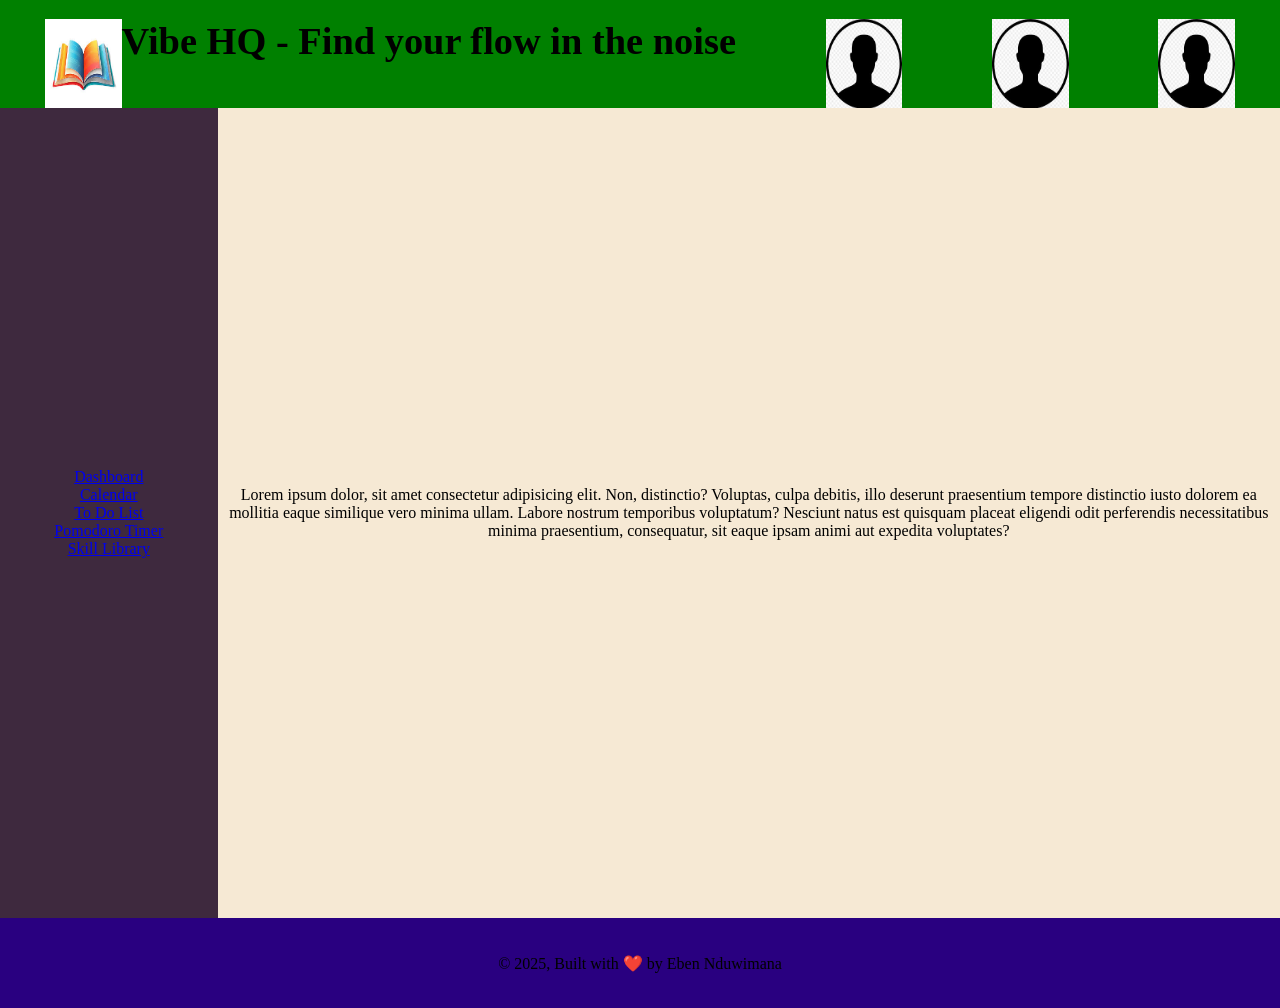
==== index.html @ deed766e "Initialize page layout" ====
<!DOCTYPE html>
<html lang="en">
<head>
    <meta charset="UTF-8">
    <meta name="viewport" content="width=device-width, initial-scale=1.0">
    <title>HQ</title>
    <link rel="stylesheet" href="style.css">
    <script src="script.js"></script>
</head>
<body>
    
    <div class="container">
            <nav> 
            <ul class="navbar">
                <div class="logo-container">
                    <li class="navbar-item"><img src="assets\download (1).jpg" class="nav-img"></li>
                    <li class="logo navbar-item">Vibe HQ - Find your flow in the noise</li>
                </div>
                
                <li class="navbar-item"><img src="assets\download.jpg" class="nav-img notification-img"alt=""></li>
                <li class="navbar-item"> <img src="assets\download.jpg" class="nav-img settings-img" alt=""></li>
                <li class="navbar-item"><img src="assets\download.jpg" class="nav-img profile-img" alt=""></li>
            </ul>
        </nav>
        
        <div class="sidebar">
            <ul class="sidebar-list">
                
                <li class="sidebar-item"><a href="sidebar-link">Dashboard</a></li>
                <li class="sidebar-item"><a href="sidebar-link">Calendar</a></li>
                <li class="sidebar-item"><a href="sidebar-link">To Do List</a></li>
                <li class="sidebar-item"><a href="sidebar-link">Pomodoro Timer</a></li>
                <li class="sidebar-item"><a href="sidebar-link">Skill Library</a></li>
            </ul>
        </div>
        <div class="main-content">
            
            <p>Lorem ipsum dolor, sit amet consectetur adipisicing elit. Non, distinctio? Voluptas, culpa debitis, illo deserunt praesentium tempore distinctio iusto dolorem ea mollitia eaque similique vero minima ullam. Labore nostrum temporibus voluptatum? Nesciunt natus est quisquam placeat eligendi odit perferendis necessitatibus minima praesentium, consequatur, sit eaque ipsam animi aut expedita voluptates?</p>
        </div>
        
        <footer class="footer">
            <p id="footer-text">© 2025, Built with ❤️ by Eben Nduwimana</p>
            
            
            <a href="https://www.linkedin.com/in/eben-nduwimana/">
                <img src="assets\hd-linkedin-square-black-icon-transparent-background-7017516949739946gsykkwdmd (1).png" id="linkedn-icon" class="contact-badge"  alt="">
            </a>
            <a href="https://github.com/xscape24">
                <img src="assets\icons8-github-30.png" id="github-icon" class="contact-badge" alt="">
            </a>
            
            <a href="https://github.com/xscape24">
                <img src="assets\images.png" id="twitter-icon" class="contacft-badge" alt="">
            </a>
        </footer>
    </div>
---- style.css ----
*{
    margin:0;
    padding:0;
    box-sizing: border-box;
}

body{
    background-color: #f6e9d4;
    
}

.navbar,.sidebar,.main-content,.footer{
    display: flex;
    justify-content: center;
    align-items: center;
    text-align: center;
}
.container{
   
    display: grid;
    grid-template-columns: 17vw 83vw;
    grid-template-rows:12vh 90vh 10vh;
    grid-auto-rows:30vh;
    grid-template-areas:
    "navbar navbar"
    "sidebar main-content"
    "footer footer"
    ;
}
/*Navbar Section*/

.navbar{
    display: flex;
    flex-direction: row;
    justify-content: space-around;
    list-style-type:none;
    background-color: green;
    grid-area:navbar;
    height:15vh;
    width:100vw;
}


.navbar-item{
    font-size:2vw;
    
}
.logo-container{
    display: flex;
    flex-direction: row;
}
.logo{
    font-size:3vw;
    font-weight:bold;
}

.nav-img{
height:10vh;
width:6vw;
}


.notification-img{

}

.profile-img{

}
.settings-img{
    
}



/*Body Section*/
.sidebar{
    background-color: rgb(62, 41, 62);
    grid-area:sidebar;
    
}

.sidebar-list{
display: flex;
flex-direction: column;
list-style-type: none;
justify-content: space-between;
}

.sidebar-item{

 text-decoration-line: none;
    color:black;
}

.sidebar-link{
    text-decoration-line: none;
    color:black;
}
.main-content{
    background-color: #f6e9d4;
    grid-area:main-content;
}


/*Footer Section*/
.footer{
    background-color: rgb(41, 0, 128);
    grid-area:footer;
}

.footer-text{
    font-size:2vw;
}

.contact-badge{
    

}
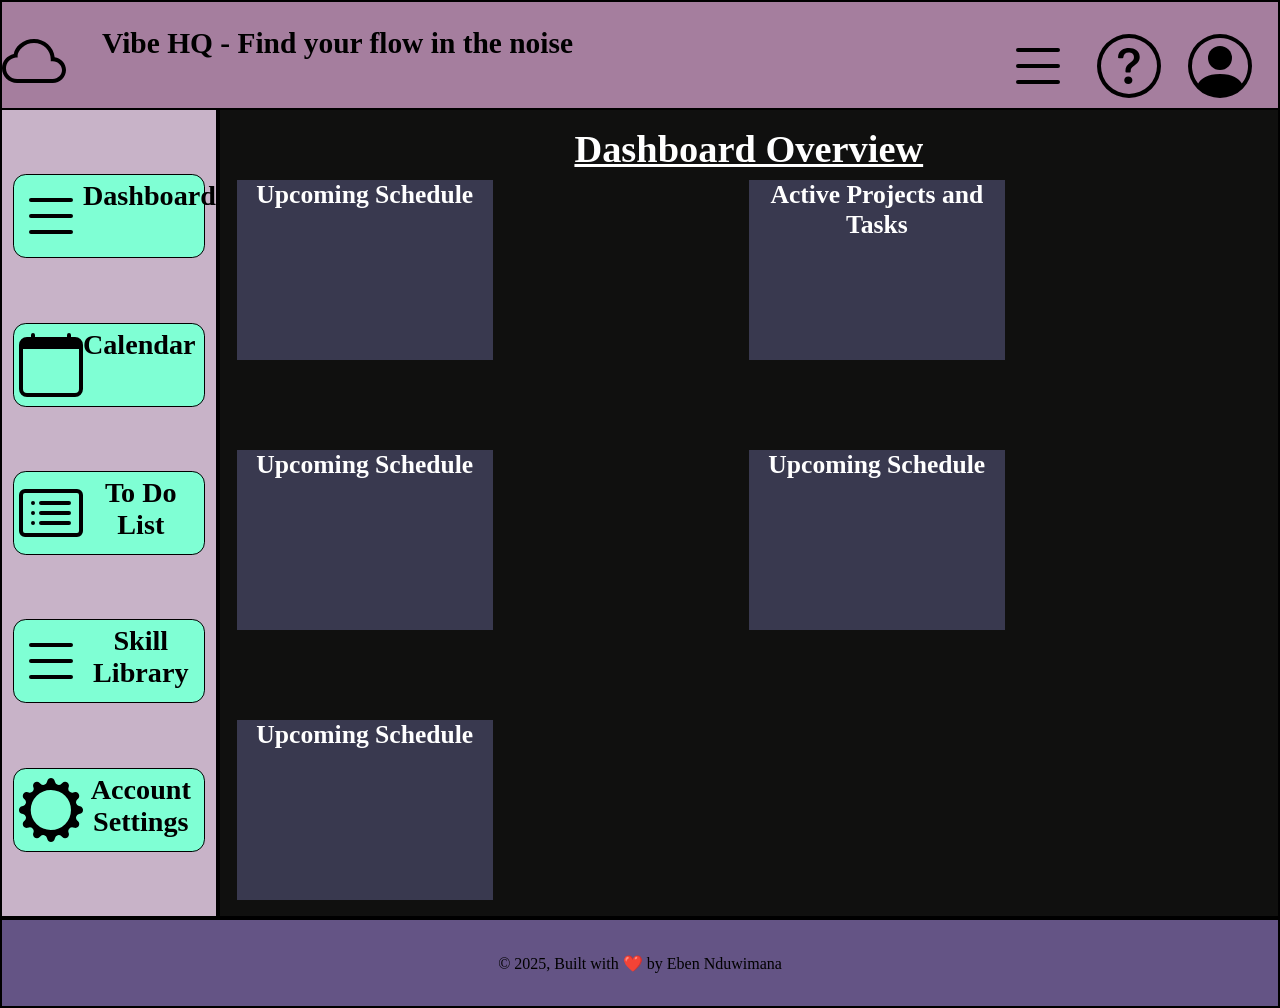
==== commit b7464734: "Update UI on dashboard and about page" ====
--- a/index.html
+++ b/index.html
@@ -3,55 +3,110 @@
 <head>
     <meta charset="UTF-8">
     <meta name="viewport" content="width=device-width, initial-scale=1.0">
-    <title>HQ</title>
+    <title>VibeHQ - Find your flow</title>
     <link rel="stylesheet" href="style.css">
     <script src="script.js"></script>
 </head>
 <body>
     
     <div class="container">
-            <nav> 
-            <ul class="navbar">
-                <div class="logo-container">
-                    <li class="navbar-item"><img src="assets\download (1).jpg" class="nav-img"></li>
-                    <li class="logo navbar-item">Vibe HQ - Find your flow in the noise</li>
+        <nav class="navbar"> 
+            
+            <div class="logo-container">
+                <img src="assets\cloud.svg" class="nav-img logo">
+                <p class="logo-text">Vibe HQ - Find your flow in the noise</li>
                 </div>
                 
-                <li class="navbar-item"><img src="assets\download.jpg" class="nav-img notification-img"alt=""></li>
-                <li class="navbar-item"> <img src="assets\download.jpg" class="nav-img settings-img" alt=""></li>
-                <li class="navbar-item"><img src="assets\download.jpg" class="nav-img profile-img" alt=""></li>
-            </ul>
-        </nav>
-        
-        <div class="sidebar">
-            <ul class="sidebar-list">
+                <div class="logo-2-container">
+                    <img src="assets\profile-list.svg" class="nav-img notification-img"alt=""></li>
+                    <a href="about.html"><img src="assets\question-circle.svg" class="nav-img question-img"alt=""></li></a>
+                    <img src="assets\person-circle.svg" class="nav-img profile-img" alt=""></li>
+                    
+                </div>
                 
-                <li class="sidebar-item"><a href="sidebar-link">Dashboard</a></li>
-                <li class="sidebar-item"><a href="sidebar-link">Calendar</a></li>
-                <li class="sidebar-item"><a href="sidebar-link">To Do List</a></li>
-                <li class="sidebar-item"><a href="sidebar-link">Pomodoro Timer</a></li>
-                <li class="sidebar-item"><a href="sidebar-link">Skill Library</a></li>
-            </ul>
+            </nav>
+            
+            <div class="sidebar">
+                <a href="" class="sidebar-link">   <img src="assets\profile-list.svg" class="nav-img"> Dashboard</a>
+                <a href="" class="sidebar-link">   <img src="assets\calendar.svg" class="nav-img">Calendar</a>
+                <a href="" class="sidebar-link">   <img src="assets\card-list.svg" class="nav-img">To Do List</a>
+                <a href="" class="sidebar-link">   <img src="assets\profile-list.svg" class="nav-img">Skill Library</a>
+                <a href="" class="sidebar-link">   <img src="assets\gear-wide.svg" class="nav-img">Account Settings</a>
+                
+            </div>
+            <div class="main-content">
+
+                <h1 class="main-content-header">Dashboard Overview</h1>
+            
+         <div class="main-content-container">
+  <div class="card card-1">
+            <h2 class="card-header">Upcoming Schedule        </h2>
+         </div>
+         <div class="card  card-2">
+  <h2 class="card-header">Active Projects and Tasks        </h2>
+         </div>
+         <div class="card card-3">
+  <h2 class="card-header">Upcoming Schedule        </h2>
+         </div>
+         <div class="card card-4">
+  <h2 class="card-header">Upcoming Schedule        </h2>
+         </div>
+         <div class="card card-5">
+  <h2 class="card-header">Upcoming Schedule        </h2>
+         </div>
+         
+         </div>
+       
+         
+         
+         
+         
+         
+         
+         
+         
+         
+         
+         
+         
+         
+         
+         
+         
+         
+         
+         
+         
+         
+         
+         
+         
+         
+         
+         
+         
+         
+         
+         
+         
+         
+         
+            </div>
+            
+            <footer class="footer">
+                <p id="footer-text">© 2025, Built with ❤️ by Eben Nduwimana</p>
+                
+                
+                <a href="https://www.linkedin.com/in/eben-nduwimana/">
+                    <img src="assets\hd-linkedin-square-black-icon-transparent-background-7017516949739946gsykkwdmd (1).png" id="linkedn-icon" class="contact-badge"  alt="">
+                </a>
+                <a href="https://github.com/xscape24">
+                    <img src="assets\icons8-github-30.png" id="github-icon" class="contact-badge" alt="">
+                </a>
+                
+                <a href="https://github.com/xscape24">
+                    <img src="assets\images.png" id="twitter-icon" class="contacft-badge" alt="">
+                </a>
+            </footer>
         </div>
-        <div class="main-content">
-            
-            <p>Lorem ipsum dolor, sit amet consectetur adipisicing elit. Non, distinctio? Voluptas, culpa debitis, illo deserunt praesentium tempore distinctio iusto dolorem ea mollitia eaque similique vero minima ullam. Labore nostrum temporibus voluptatum? Nesciunt natus est quisquam placeat eligendi odit perferendis necessitatibus minima praesentium, consequatur, sit eaque ipsam animi aut expedita voluptates?</p>
-        </div>
-        
-        <footer class="footer">
-            <p id="footer-text">© 2025, Built with ❤️ by Eben Nduwimana</p>
-            
-            
-            <a href="https://www.linkedin.com/in/eben-nduwimana/">
-                <img src="assets\hd-linkedin-square-black-icon-transparent-background-7017516949739946gsykkwdmd (1).png" id="linkedn-icon" class="contact-badge"  alt="">
-            </a>
-            <a href="https://github.com/xscape24">
-                <img src="assets\icons8-github-30.png" id="github-icon" class="contact-badge" alt="">
-            </a>
-            
-            <a href="https://github.com/xscape24">
-                <img src="assets\images.png" id="twitter-icon" class="contacft-badge" alt="">
-            </a>
-        </footer>
-    </div>
-    +        
--- a/style.css
+++ b/style.css
@@ -15,6 +15,8 @@
     justify-content: center;
     align-items: center;
     text-align: center;
+    
+    border:0.2vw solid black;
 }
 .container{
    
@@ -33,31 +35,46 @@
 .navbar{
     display: flex;
     flex-direction: row;
-    justify-content: space-around;
+    justify-content: space-between;
+    align-items: center;
+    margin:auto;
     list-style-type:none;
-    background-color: green;
+    background-color: rgb(165, 126, 158);
     grid-area:navbar;
     height:15vh;
     width:100vw;
 }
 
+/*Nav (Left Side)*/
 
-.navbar-item{
-    font-size:2vw;
-    
-}
 .logo-container{
     display: flex;
     flex-direction: row;
+    gap:4vh;
 }
+
 .logo{
-    font-size:3vw;
+    margin-bottom:1vh;
+}
+.logo-text{
+    font-size:2.3vw;
     font-weight:bold;
 }
 
+
+
+/*Nav (Right Side)*/
+
+.logo-2-container{
+    display: flex;
+    flex-direction: row;
+    gap:3vh;
+    margin-right:2vw;
+}
+
 .nav-img{
-height:10vh;
-width:6vw;
+height:8vh;
+width:5vw;
 }
 
 
@@ -74,39 +91,73 @@
 
 
 
+
 /*Body Section*/
+
+/*Sidebar*/
 .sidebar{
-    background-color: rgb(62, 41, 62);
+    background-color: rgb(200, 179, 200);
     grid-area:sidebar;
-    
-}
-
-.sidebar-list{
-display: flex;
-flex-direction: column;
-list-style-type: none;
-justify-content: space-between;
-}
-
-.sidebar-item{
-
- text-decoration-line: none;
-    color:black;
-}
-
-.sidebar-link{
-    text-decoration-line: none;
-    color:black;
-}
-.main-content{
-    background-color: #f6e9d4;
-    grid-area:main-content;
+    display: flex;
+    flex-direction: column;
+    justify-content: space-evenly;
 }
 
 
+.sidebar-link{
+display: flex;
+flex-direction: row;
+ text-decoration-line: none;
+    color:black;
+    font-size:2.2vw;
+    font-weight:bold;
+    background-color: aquamarine;
+    padding:0.4vw;
+    border-radius:1vw;
+    border:0.1vw solid black;
+    width:15vw;
+
+}
+/*Sidebar Ends*/
+
+/*Main Content Section*/
+
+.main-content{
+    background-color: #10100f;
+    grid-area:main-content;
+   display: flex;
+   flex-direction: column;;
+
+}
+
+.main-content-header{
+    margin-bottom:1vh;
+font-size:3vw;
+text-decoration-line: underline;
+color:white;
+}
+
+.main-content-container{
+ display: grid;
+    grid-template-columns:40vw 40vw;;
+    grid-template-rows:30vh 30vh;
+    color:white;
+}
+.card{
+    height:20vh;
+    width:20vw;
+    background-color: rgb(68, 68, 96,0.8);
+}
+.card-header{
+    font-size:2vw;
+    color:white;
+
+}
+/*Main Content Section Ends*/
+
 /*Footer Section*/
 .footer{
-    background-color: rgb(41, 0, 128);
+    background-color: rgb(100, 84, 133);
     grid-area:footer;
 }
 
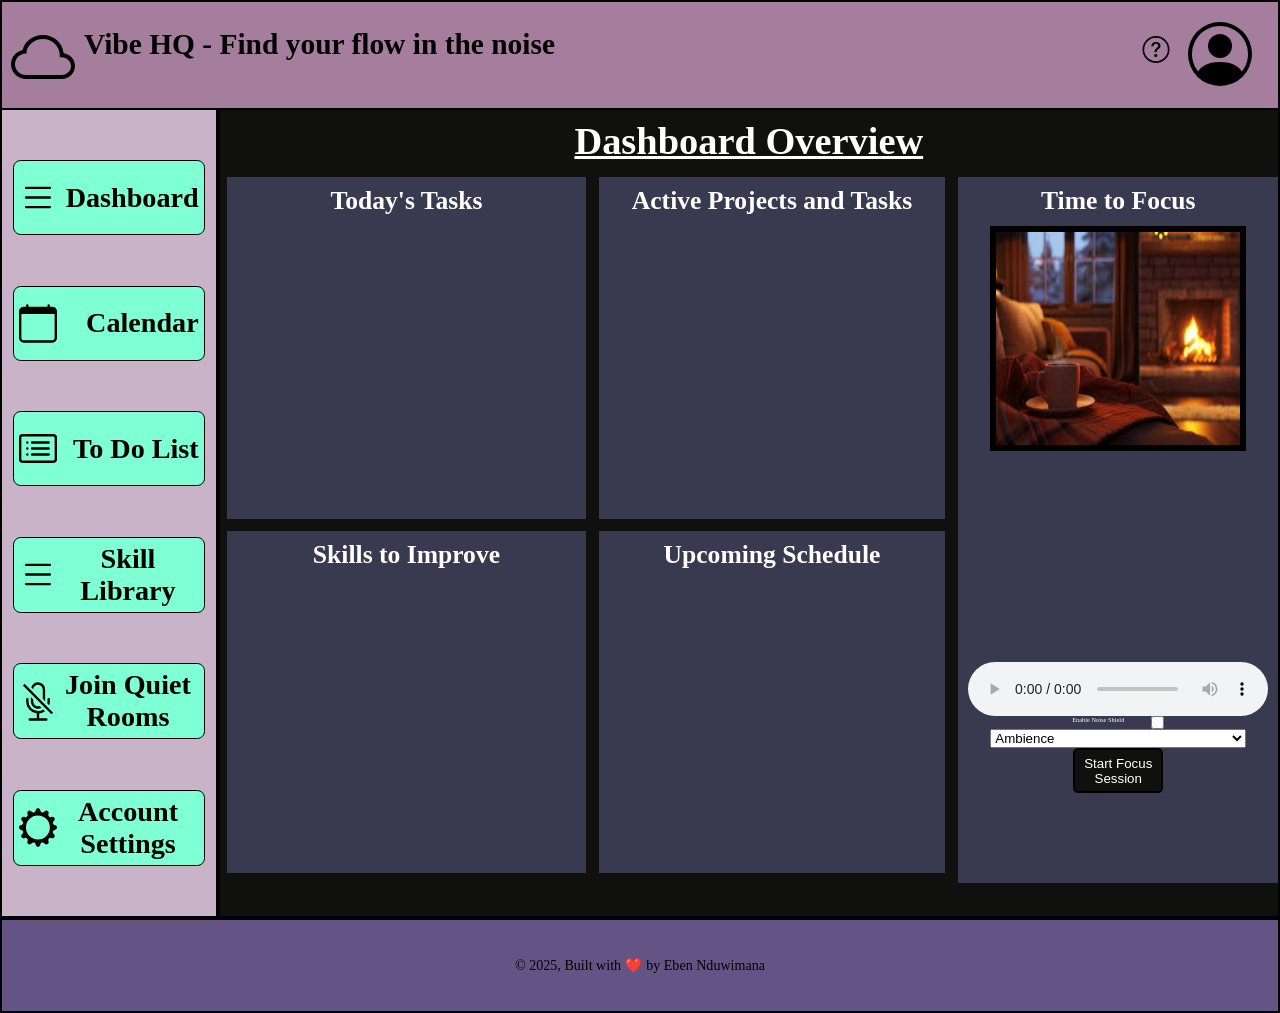
==== commit ced725e1: "Update colors and typography" ====
--- a/index.html
+++ b/index.html
@@ -18,7 +18,9 @@
                 </div>
                 
                 <div class="logo-2-container">
-                    <img src="assets\profile-list.svg" class="nav-img notification-img"alt=""></li>
+                    
+
+                 
                     <a href="about.html"><img src="assets\question-circle.svg" class="nav-img question-img"alt=""></li></a>
                     <img src="assets\person-circle.svg" class="nav-img profile-img" alt=""></li>
                     
@@ -27,11 +29,13 @@
             </nav>
             
             <div class="sidebar">
-                <a href="" class="sidebar-link">   <img src="assets\profile-list.svg" class="nav-img"> Dashboard</a>
-                <a href="" class="sidebar-link">   <img src="assets\calendar.svg" class="nav-img">Calendar</a>
-                <a href="" class="sidebar-link">   <img src="assets\card-list.svg" class="nav-img">To Do List</a>
-                <a href="" class="sidebar-link">   <img src="assets\profile-list.svg" class="nav-img">Skill Library</a>
-                <a href="" class="sidebar-link">   <img src="assets\gear-wide.svg" class="nav-img">Account Settings</a>
+                <a href="" class="sidebar-link">   <img src="assets\profile-list.svg" class="sidebar-img"> Dashboard</a>
+                <a href="" class="sidebar-link">   <img src="assets\calendar.svg" class="sidebar-img">Calendar</a>
+                <a href="" class="sidebar-link">   <img src="assets\card-list.svg" class="sidebar-img">To Do List</a>
+                <a href="" class="sidebar-link">   <img src="assets\profile-list.svg" class="sidebar-img">Skill Library</a>
+               
+                <a href="" class="sidebar-link">   <img src="assets\mic-mute.svg" class="sidebar-img">Join Quiet Rooms</a>
+                 <a href="" class="sidebar-link">   <img src="assets\gear-wide.svg" class="sidebar-img">Account Settings</a>
                 
             </div>
             <div class="main-content">
@@ -40,19 +44,40 @@
             
          <div class="main-content-container">
   <div class="card card-1">
-            <h2 class="card-header">Upcoming Schedule        </h2>
+            <h2 class="card-header">Today's Tasks      </h2>
          </div>
          <div class="card  card-2">
   <h2 class="card-header">Active Projects and Tasks        </h2>
          </div>
          <div class="card card-3">
-  <h2 class="card-header">Upcoming Schedule        </h2>
+  <h2 class="card-header">Skills to Improve       </h2>
          </div>
          <div class="card card-4">
   <h2 class="card-header">Upcoming Schedule        </h2>
          </div>
          <div class="card card-5">
-  <h2 class="card-header">Upcoming Schedule        </h2>
+  <h2 class="card-header">Time to Focus        </h2>
+  <p>
+
+    <div class="screen-container">
+<img src="assets\images (1).jpg" class="sound-img" alt="">
+    </div>
+    <audio controls autoplay src="">
+<source src="assets\Quantum Jazz - Passing Fields.mp3" type="audio.mp3">
+    </audio>
+    <div class="noise-shield-container">
+      
+        <p class="noise-shield-text">Enable Noise Shield</p>
+          <input type="checkbox" name="noise-shield-input" id="">
+    </div>
+    <select name="" id="sound-dropdown">
+        <option value="ambience" class="sound-item">Ambience</option>
+        <option value="cloudy" class="sound-item">Cloudy</option>
+        <option value="fireplace"  class="sound-item">Fireplace</option>
+        <option value="forest" class="sound-item">Forest</option>
+    </select>
+    <button class="focus-session-btn">Start Focus Session</button>
+  </p>
          </div>
          
          </div>
@@ -94,7 +119,7 @@
             </div>
             
             <footer class="footer">
-                <p id="footer-text">© 2025, Built with ❤️ by Eben Nduwimana</p>
+                <p class="footer-text">© 2025, Built with ❤️ by Eben Nduwimana</p>
                 
                 
                 <a href="https://www.linkedin.com/in/eben-nduwimana/">
--- a/style.css
+++ b/style.css
@@ -13,16 +13,20 @@
 .navbar,.sidebar,.main-content,.footer{
     display: flex;
     justify-content: center;
-    align-items: center;
-    text-align: center;
+   
     
     border:0.2vw solid black;
 }
+.sidebar,.footer{
+     align-items: center;
+    text-align: center;
+}
+
 .container{
    
     display: grid;
     grid-template-columns: 17vw 83vw;
-    grid-template-rows:12vh 90vh 10vh;
+    grid-template-rows:12vh 90vh 10.5vh;
     grid-auto-rows:30vh;
     grid-template-areas:
     "navbar navbar"
@@ -37,6 +41,7 @@
     flex-direction: row;
     justify-content: space-between;
     align-items: center;
+    text-align: center;
     margin:auto;
     list-style-type:none;
     background-color: rgb(165, 126, 158);
@@ -50,15 +55,18 @@
 .logo-container{
     display: flex;
     flex-direction: row;
-    gap:4vh;
+    gap:1vh;
 }
 
 .logo{
-    margin-bottom:1vh;
+    margin-bottom:2vh;
+    margin-left:1vh;
+   
 }
 .logo-text{
     font-size:2.3vw;
     font-weight:bold;
+    margin-top:.6vh;
 }
 
 
@@ -68,7 +76,7 @@
 .logo-2-container{
     display: flex;
     flex-direction: row;
-    gap:3vh;
+
     margin-right:2vw;
 }
 
@@ -78,17 +86,17 @@
 }
 
 
-.notification-img{
-
-}
-
+
+
+.question-img{
+height:3vh;
+margin-top:2vh;
+}
 .profile-img{
-
-}
-.settings-img{
-    
-}
-
+    margin-bottom:3vh;
+}
+
+/*Navbar Section End*/
 
 
 
@@ -103,19 +111,24 @@
     justify-content: space-evenly;
 }
 
-
+.sidebar-img{
+    height:7vh;
+width:3vw;
+}
 .sidebar-link{
 display: flex;
 flex-direction: row;
+justify-content: space-between;
  text-decoration-line: none;
     color:black;
     font-size:2.2vw;
     font-weight:bold;
     background-color: aquamarine;
     padding:0.4vw;
-    border-radius:1vw;
+    border-radius:.6vw;
     border:0.1vw solid black;
     width:15vw;
+    align-items: center;
 
 }
 /*Sidebar Ends*/
@@ -126,32 +139,130 @@
     background-color: #10100f;
     grid-area:main-content;
    display: flex;
-   flex-direction: column;;
-
+   flex-direction: column;
+   justify-content: start;
 }
 
 .main-content-header{
-    margin-bottom:1vh;
+    margin-top:1vh;
+    margin-bottom:1.5vh;
 font-size:3vw;
+justify-content: center;
+text-align: center;
 text-decoration-line: underline;
 color:white;
 }
 
 .main-content-container{
+    padding-left: 0.6vw;
+    padding-right: 0.4vw;
  display: grid;
-    grid-template-columns:40vw 40vw;;
-    grid-template-rows:30vh 30vh;
+ grid-template-columns: 28vw 27vw 30vw;
+ grid-template-rows:38vh 38vh;
+grid-template-areas: 
+"card-1 card-2 card-5"
+"card-3 card-4 card-5"
+;
     color:white;
+  row-gap: 1vw;
+  column-gap:1.5vh;
+ 
 }
 .card{
-    height:20vh;
-    width:20vw;
+    
     background-color: rgb(68, 68, 96,0.8);
+    display: flex;
+    text-align:center;
+    flex-direction: column;
+    
 }
 .card-header{
     font-size:2vw;
     color:white;
-
+    margin-top:1vh;
+
+}
+
+.card-1{
+    grid-area:card-1;
+
+}
+.card-2{
+      grid-area:card-2;
+}
+.card-3{
+      grid-area:card-3;
+}
+.card-4{
+      grid-area:card-4;
+    
+}
+.card-5{
+    display: flex;
+    flex-direction: column;
+    justify-content: center;
+    align-items: center;
+    text-align: center;
+    height:78.5vh;
+    width:25vw;
+      grid-area:card-5;
+}
+
+ 
+
+.screen-container{
+
+    display:flex;
+    justify-content: center;
+    text-align: center;
+    margin:auto;
+    flex-direction:column;
+    border:0.5vw solid black;
+    
+    width:20vw;
+    height:25vh;
+    float:right;
+    
+    margin-top:1.2vh;
+
+
+}
+
+.sound-img{
+    height:20vw;
+    height:25vw;
+}
+
+.noise-shield-container{
+    display: flex;
+    flex-direction: row;
+    justify-content: center;
+    gap:3vh;
+}
+
+.noise-shield-text{
+font-size:0.5vw;
+}
+
+.noise-shield-input{
+
+}
+
+#sound-dropdown{
+
+width:20vw;
+}
+
+
+.focus-session-btn{
+    height:5vh;
+    width:7vw;
+    border-radius:.4vw;
+    background-color: #10100f;
+    color:white;
+    border:0.2vw solid black;
+    justify-content: center;
+    margin-bottom:10vh;
 }
 /*Main Content Section Ends*/
 
@@ -159,10 +270,11 @@
 .footer{
     background-color: rgb(100, 84, 133);
     grid-area:footer;
+ 
 }
 
 .footer-text{
-    font-size:2vw;
+    font-size:1.1vw;
 }
 
 .contact-badge{
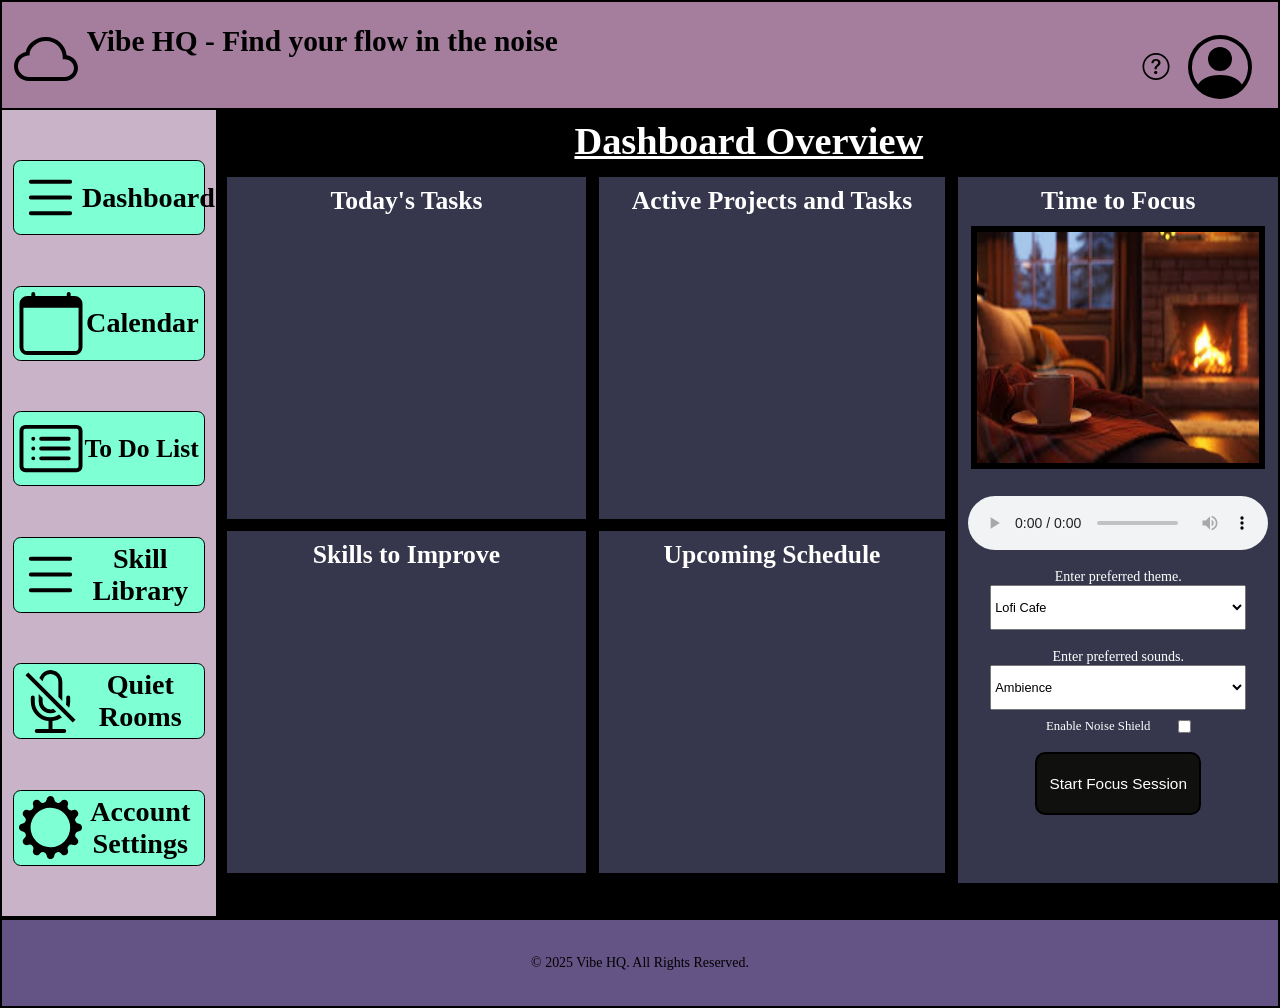
==== commit 9fb11890: "Revert original dashboard colors" ====
--- a/index.html
+++ b/index.html
@@ -22,7 +22,7 @@
 
                  
                     <a href="about.html"><img src="assets\question-circle.svg" class="nav-img question-img"alt=""></li></a>
-                    <img src="assets\person-circle.svg" class="nav-img profile-img" alt=""></li>
+                    <img src="assets\person-circle.svg" class="nav-img" id="profile-img" alt=""></li>
                     
                 </div>
                 
@@ -31,10 +31,10 @@
             <div class="sidebar">
                 <a href="" class="sidebar-link">   <img src="assets\profile-list.svg" class="sidebar-img"> Dashboard</a>
                 <a href="" class="sidebar-link">   <img src="assets\calendar.svg" class="sidebar-img">Calendar</a>
-                <a href="" class="sidebar-link">   <img src="assets\card-list.svg" class="sidebar-img">To Do List</a>
+                <a href="" class="sidebar-link todo-list-link">   <img src="assets\card-list.svg" class="sidebar-img">To Do List</a>
                 <a href="" class="sidebar-link">   <img src="assets\profile-list.svg" class="sidebar-img">Skill Library</a>
                
-                <a href="" class="sidebar-link">   <img src="assets\mic-mute.svg" class="sidebar-img">Join Quiet Rooms</a>
+                <a href="" class="sidebar-link">   <img src="assets\mic-mute.svg" class="sidebar-img"> Quiet Rooms</a>
                  <a href="" class="sidebar-link">   <img src="assets\gear-wide.svg" class="sidebar-img">Account Settings</a>
                 
             </div>
@@ -62,20 +62,29 @@
     <div class="screen-container">
 <img src="assets\images (1).jpg" class="sound-img" alt="">
     </div>
-    <audio controls autoplay src="">
+    <audio controls autoplay src="" class="sound">
 <source src="assets\Quantum Jazz - Passing Fields.mp3" type="audio.mp3">
     </audio>
-    <div class="noise-shield-container">
-      
-        <p class="noise-shield-text">Enable Noise Shield</p>
-          <input type="checkbox" name="noise-shield-input" id="">
-    </div>
-    <select name="" id="sound-dropdown">
+   
+     <label for="theme" class="dropdown-label">Enter preferred theme.</label>
+    <select name="theme" class="sound-dropdown">
+        <option value="ambience" class="sound-item">Lofi Cafe</option>
+        <option value="cloudy" class="sound-item">Rainy Day</option>
+        <option value="fireplace"  class="sound-item">Sunset Bliss</option>
+        <option value="forest" class="sound-item">Forest Hush</option>
+    </select>
+    <label for="sounds" class="dropdown-label sound-dropdown-label">Enter preferred sounds. </label>
+    <select name="sounds" class="sound-dropdown">
         <option value="ambience" class="sound-item">Ambience</option>
         <option value="cloudy" class="sound-item">Cloudy</option>
         <option value="fireplace"  class="sound-item">Fireplace</option>
         <option value="forest" class="sound-item">Forest</option>
     </select>
+     <div class="noise-shield-container">
+      
+        <p class="noise-shield-text">Enable Noise Shield</p>
+          <input type="checkbox" name="noise-shield-input" id="">
+    </div>
     <button class="focus-session-btn">Start Focus Session</button>
   </p>
          </div>
@@ -119,7 +128,7 @@
             </div>
             
             <footer class="footer">
-                <p class="footer-text">© 2025, Built with ❤️ by Eben Nduwimana</p>
+                <p class="footer-text">© 2025 Vibe HQ.  All Rights Reserved.</p>
                 
                 
                 <a href="https://www.linkedin.com/in/eben-nduwimana/">
@@ -130,7 +139,7 @@
                 </a>
                 
                 <a href="https://github.com/xscape24">
-                    <img src="assets\images.png" id="twitter-icon" class="contacft-badge" alt="">
+                    <img src="assets\images.png" id="twitter-icon" class="contact-badge" alt="">
                 </a>
             </footer>
         </div>
--- a/style.css
+++ b/style.css
@@ -6,7 +6,7 @@
 }
 
 body{
-    background-color: #f6e9d4;
+    background-color: #1a2032;
     
 }
 
@@ -23,10 +23,10 @@
 }
 
 .container{
-   
+  
     display: grid;
     grid-template-columns: 17vw 83vw;
-    grid-template-rows:12vh 90vh 10.5vh;
+    grid-template-rows:12vh 90vh 10vh;
     grid-auto-rows:30vh;
     grid-template-areas:
     "navbar navbar"
@@ -44,10 +44,11 @@
     text-align: center;
     margin:auto;
     list-style-type:none;
-    background-color: rgb(165, 126, 158);
+   background-color: rgb(165, 126, 158);
     grid-area:navbar;
     height:15vh;
     width:100vw;
+
 }
 
 /*Nav (Left Side)*/
@@ -59,14 +60,15 @@
 }
 
 .logo{
-    margin-bottom:2vh;
-    margin-left:1vh;
-   
+    
+    margin-left:1.3vh;
+   margin-bottom: 1.5vh;
 }
 .logo-text{
     font-size:2.3vw;
     font-weight:bold;
-    margin-top:.6vh;
+  
+    
 }
 
 
@@ -90,10 +92,10 @@
 
 .question-img{
 height:3vh;
-margin-top:2vh;
-}
-.profile-img{
-    margin-bottom:3vh;
+margin-top:2.4vh;
+}
+#profile-img{
+    margin-bottom:.1vh;
 }
 
 /*Navbar Section End*/
@@ -101,19 +103,23 @@
 
 
 /*Body Section*/
+
+
+
 
 /*Sidebar*/
 .sidebar{
-    background-color: rgb(200, 179, 200);
+   background-color: rgb(200, 179, 200);
     grid-area:sidebar;
     display: flex;
     flex-direction: column;
+  
     justify-content: space-evenly;
 }
 
 .sidebar-img{
     height:7vh;
-width:3vw;
+width:5vw;
 }
 .sidebar-link{
 display: flex;
@@ -131,12 +137,16 @@
     align-items: center;
 
 }
+
+.todo-list-link{
+    font-size:2vw;
+}
 /*Sidebar Ends*/
 
 /*Main Content Section*/
 
 .main-content{
-    background-color: #10100f;
+    background-color: #000000;
     grid-area:main-content;
    display: flex;
    flex-direction: column;
@@ -200,7 +210,7 @@
 .card-5{
     display: flex;
     flex-direction: column;
-    justify-content: center;
+   
     align-items: center;
     text-align: center;
     height:78.5vh;
@@ -213,14 +223,13 @@
 .screen-container{
 
     display:flex;
-    justify-content: center;
-    text-align: center;
-    margin:auto;
+
+  
     flex-direction:column;
     border:0.5vw solid black;
-    
-    width:20vw;
-    height:25vh;
+    margin-bottom:3vh;
+    width:23vw;
+    height:27vh;
     float:right;
     
     margin-top:1.2vh;
@@ -229,8 +238,13 @@
 }
 
 .sound-img{
-    height:20vw;
-    height:25vw;
+   height: 100%;
+   width:100%;
+}
+
+.sound{
+
+margin-bottom:2vh;
 }
 
 .noise-shield-container{
@@ -238,31 +252,45 @@
     flex-direction: row;
     justify-content: center;
     gap:3vh;
+   
 }
 
 .noise-shield-text{
-font-size:0.5vw;
+font-size:1vw;
 }
 
 .noise-shield-input{
-
-}
-
-#sound-dropdown{
+height:4vh;
+
+}
+
+.sound-dropdown{
 
 width:20vw;
-}
-
-
+height:5vh;
+font-size:1vw;
+margin-bottom:1vh;
+}
+
+
+.dropdown-label{
+font-size:1.1vw;
+}
+
+.sound-dropdown-label{
+    margin-top:1vh;
+}
 .focus-session-btn{
-    height:5vh;
-    width:7vw;
-    border-radius:.4vw;
+    height:7vh;
+    width:13vw;
+    font-size:1.2vw;
+    border-radius:0.8vw;
     background-color: #10100f;
     color:white;
+    margin-top:2vh;
     border:0.2vw solid black;
     justify-content: center;
-    margin-bottom:10vh;
+    
 }
 /*Main Content Section Ends*/
 
@@ -274,7 +302,7 @@
 }
 
 .footer-text{
-    font-size:1.1vw;
+    font-size:1.09vw;
 }
 
 .contact-badge{
